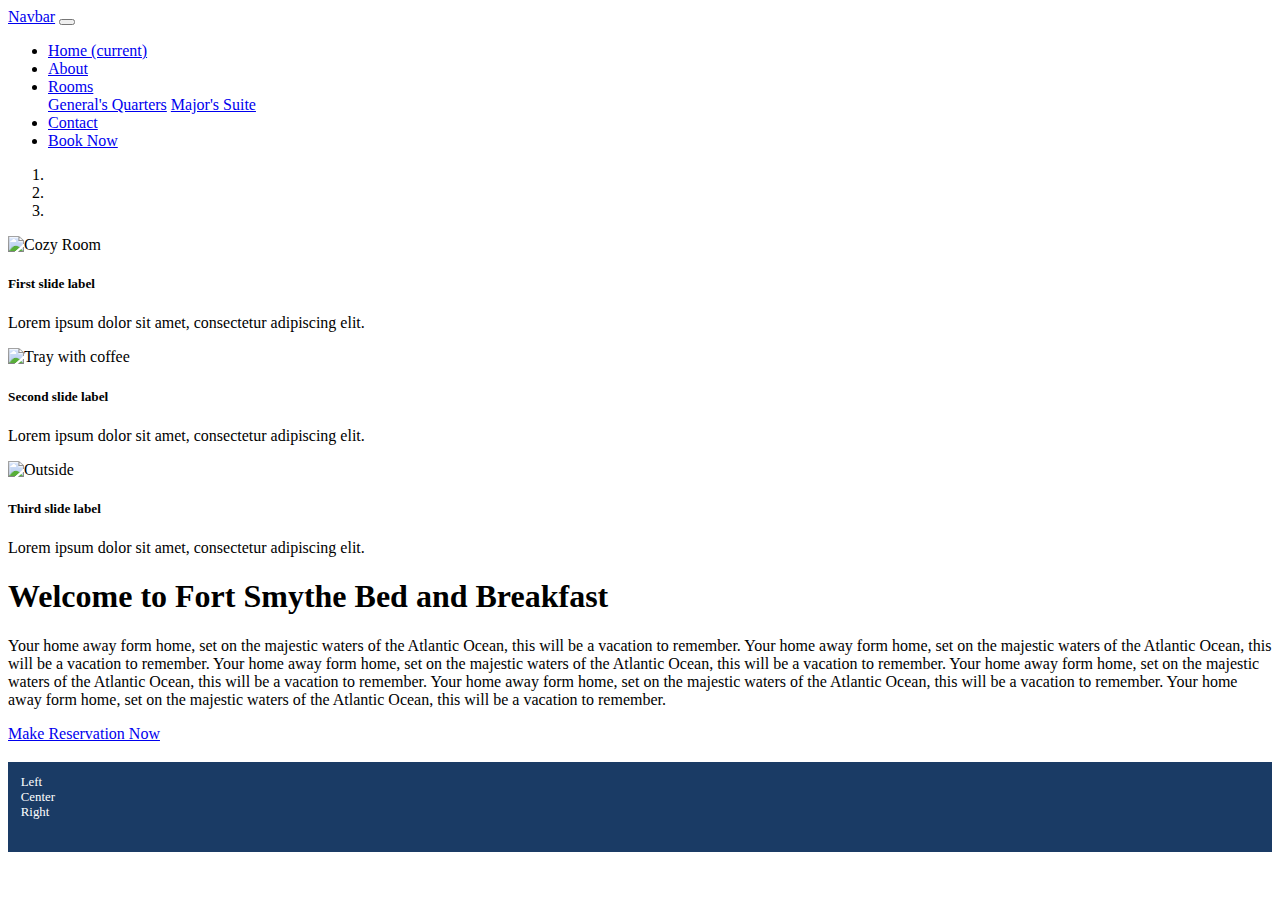
==== html-source/index.html @ a1e809a3 "The HTML source for the pages" ====
<!DOCTYPE html>
<html>
    <head>
        <!-- Required meta tags -->
        <meta charset="utf-8">
        <meta name="viewport" content="width=device-width, initial-scale=1, shrink-to-fit=no">

        <title>My Nice Page</title>

        <link rel="stylesheet" href="https://cdn.jsdelivr.net/npm/bootstrap@4.6.0/dist/css/bootstrap.min.css" 
            integrity="sha384-B0vP5xmATw1+K9KRQjQERJvTumQW0nPEzvF6L/Z6nronJ3oUOFUFpCjEUQouq2+l" crossorigin="anonymous">

        <style>
            .my-footer {
                height: 5em;
                background-color: #1a3b65;
                margin-top: 1.5em;
                padding: 1em;
                color: white;
                font-size: 80%;
            }
        </style>
    </head>

    <body>

        <nav class="navbar navbar-expand-lg navbar-dark bg-dark">
            <a class="navbar-brand" href="#">Navbar</a>
            <button class="navbar-toggler" type="button" data-toggle="collapse" data-target="#navbarNav" aria-controls="navbarNav" aria-expanded="false" aria-label="Toggle navigation">
                <span class="navbar-toggler-icon"></span>
            </button>
            <div class="collapse navbar-collapse" id="navbarNav">
                <ul class="navbar-nav">
                    <li class="nav-item active">
                        <a class="nav-link" href="index.html">Home <span class="sr-only">(current)</span></a>
                    </li>
                    <li class="nav-item">
                        <a class="nav-link" href="about.html">About</a>
                    </li>
                    <li class="nav-item dropdown">
                        <a class="nav-link dropdown-toggle" href="#" id="navbarDropdownMenuLink" role="button" data-toggle="dropdown" aria-haspopup="true" aria-expanded="false">
                            Rooms
                        </a>
                        <div class="dropdown-menu" aria-labelledby="navbarDropdownMenuLink">
                            <a class="dropdown-item" href="generals-quarter.html"">General's Quarters</a>
                            <a class="dropdown-item" href="majors-suite.html">Major's Suite</a>
                        </div>
                    </li>
                    <li class="nav-item">
                        <a class="nav-link" href="contact.html">Contact</a>
                    </li>
                    <li class="nav-item">
                        <a class="nav-link" href="availability.html">Book Now</a>
                    </li>
                </ul>
            </div>
        </nav>

        <div id="main-carousel" class="carousel slide carousel-fade" data-ride="carousel">
            <ol class="carousel-indicators">
                <li data-target="#main-carousel" data-slide-to="0" class="active"></li>
                <li data-target="#main-carousel" data-slide-to="1"></li>
                <li data-target="#main-carousel" data-slide-to="2"></li>
            </ol>
            <div class="carousel-inner">
                <div class="carousel-item active">
                    <img src="static/images/cozy-room.jpg" class="d-block w-100" alt="Cozy Room">
                    <div class="carousel-caption d-none d-md-block">
                        <h5>First slide label</h5>
                        <p>Lorem ipsum dolor sit amet, consectetur adipiscing elit.</p>
                    </div>
                </div>
                <div class="carousel-item">
                    <img src="static/images/tray.jpg" class="d-block w-100" alt="Tray with coffee">
                    <div class="carousel-caption d-none d-md-block">
                        <h5>Second slide label</h5>
                        <p>Lorem ipsum dolor sit amet, consectetur adipiscing elit.</p>
                    </div>
                </div>
                <div class="carousel-item">
                    <img src="static/images/outside.jpg" class="d-block w-100" alt="Outside">
                    <div class="carousel-caption d-none d-md-block">
                        <h5>Third slide label</h5>
                        <p>Lorem ipsum dolor sit amet, consectetur adipiscing elit.</p>
                    </div>
                </div>
            </div>
        </div>

        <div class="container-fluid">
            <div class="row">
                <div class="col">
                    <h1 class="text-center mt-4">Welcome to Fort Smythe Bed and Breakfast</h1>
                    <p>
                        Your home away form home, set on the majestic waters of the Atlantic Ocean, this will be a vacation to remember.
                        Your home away form home, set on the majestic waters of the Atlantic Ocean, this will be a vacation to remember.
                        Your home away form home, set on the majestic waters of the Atlantic Ocean, this will be a vacation to remember.
                        Your home away form home, set on the majestic waters of the Atlantic Ocean, this will be a vacation to remember.
                        Your home away form home, set on the majestic waters of the Atlantic Ocean, this will be a vacation to remember.
                        Your home away form home, set on the majestic waters of the Atlantic Ocean, this will be a vacation to remember.
                    </p>
                </div>
            </div>
            <div class="row">
                <div class="col text-center">
                    <a href="/search-availability" class="btn btn-success">Make Reservation Now</a>
                </div>
            </div>
        </div>

        <footer class="my-footer">
            <div class="row">
                <div class="col text-center">
                    Left
                </div>
                <div class="col text-center">
                    Center
                </div>
                <div class="col text-center">
                    Right
                </div>
            </div>
        </footer>

        <script src="https://code.jquery.com/jquery-3.5.1.slim.min.js" 
            integrity="sha384-DfXdz2htPH0lsSSs5nCTpuj/zy4C+OGpamoFVy38MVBnE+IbbVYUew+OrCXaRkfj" 
            crossorigin="anonymous"></script>
        <script src="https://cdn.jsdelivr.net/npm/bootstrap@4.6.0/dist/js/bootstrap.bundle.min.js" 
            integrity="sha384-Piv4xVNRyMGpqkS2by6br4gNJ7DXjqk09RmUpJ8jgGtD7zP9yug3goQfGII0yAns" 
            crossorigin="anonymous"></script>

    </body>

</html>
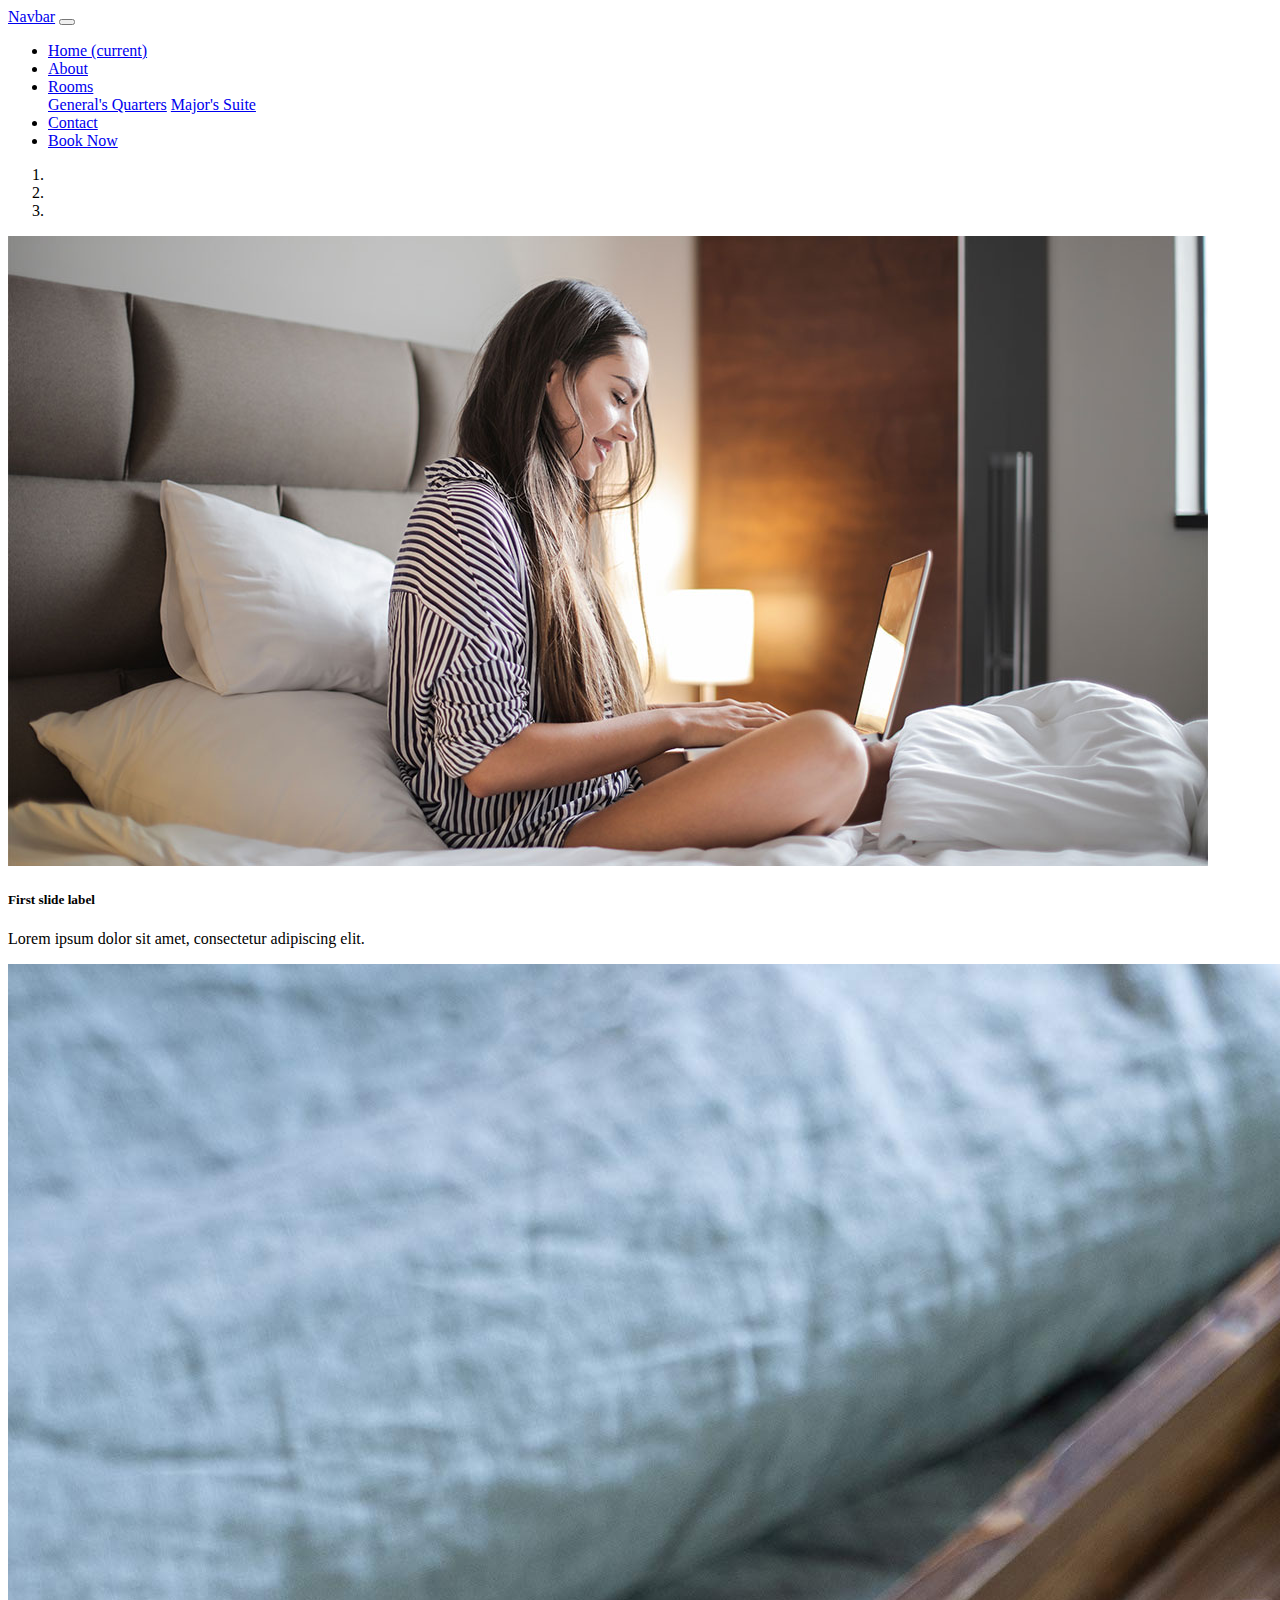
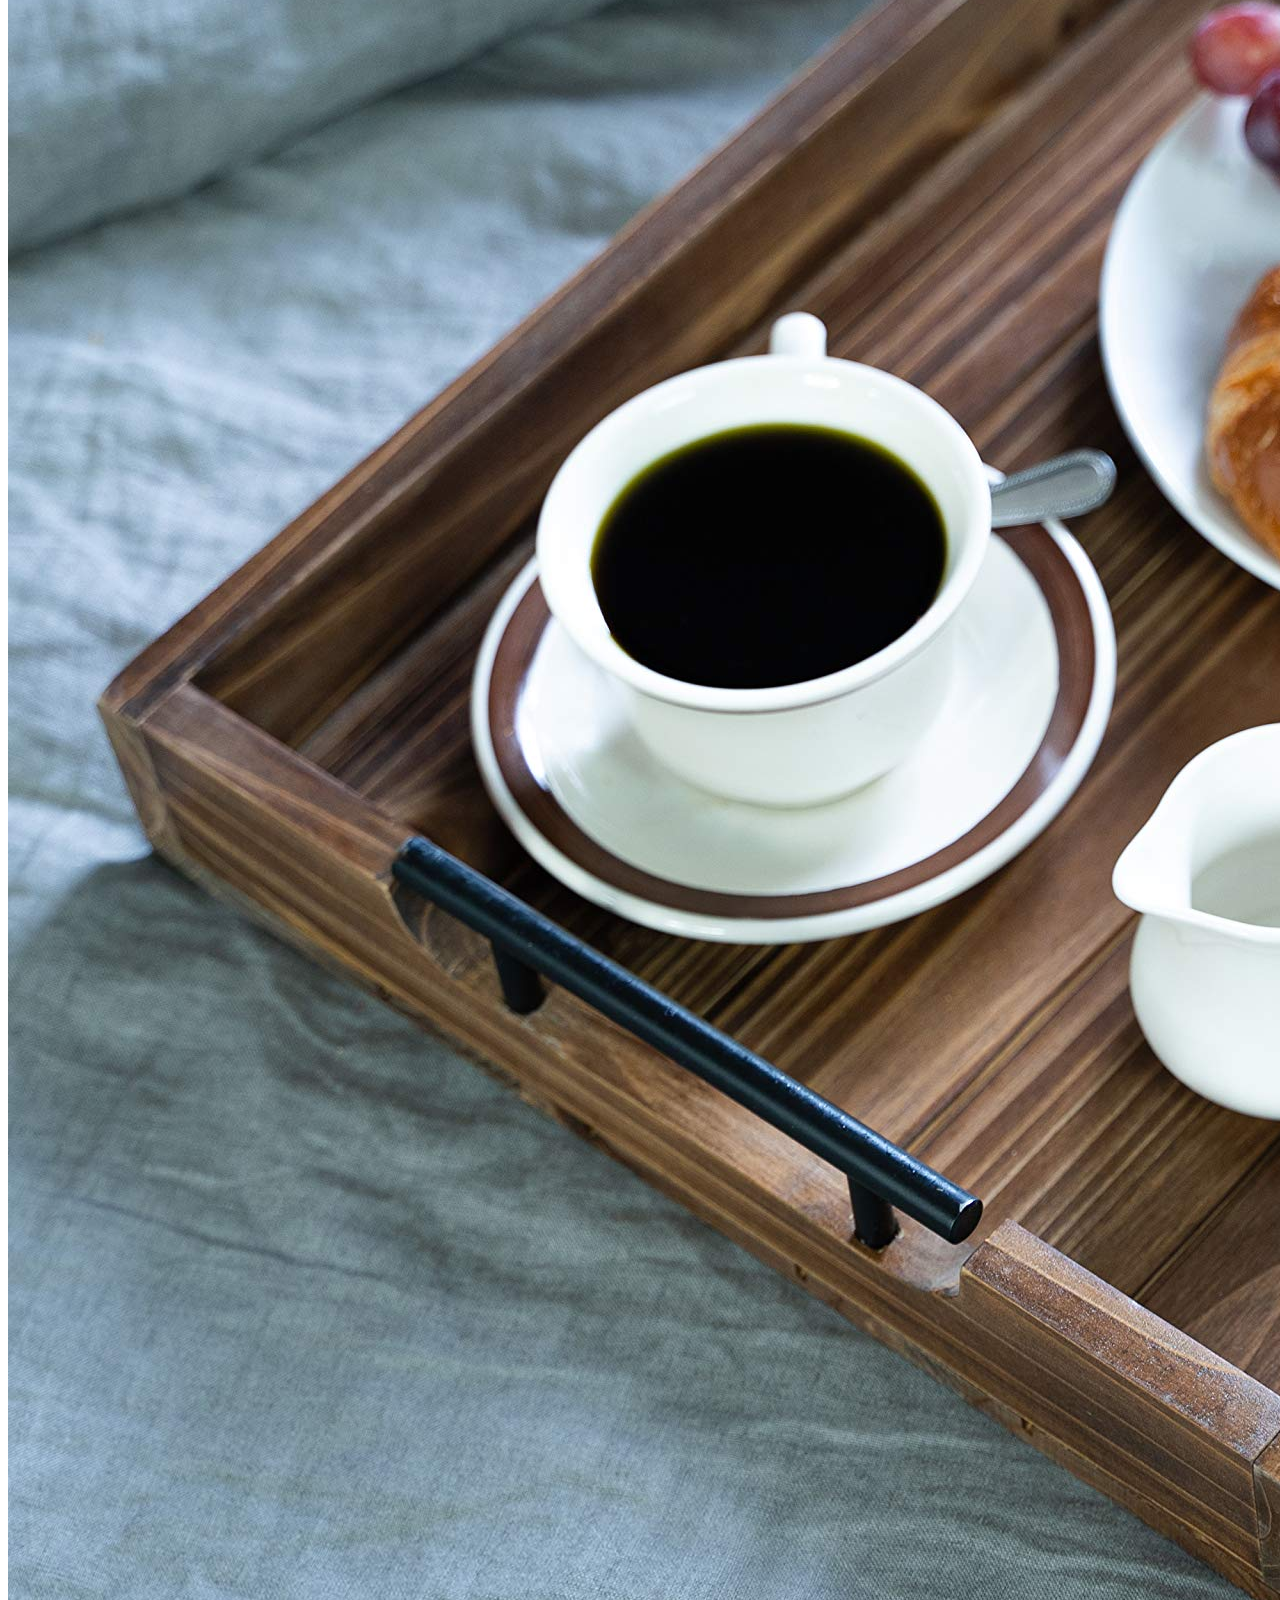
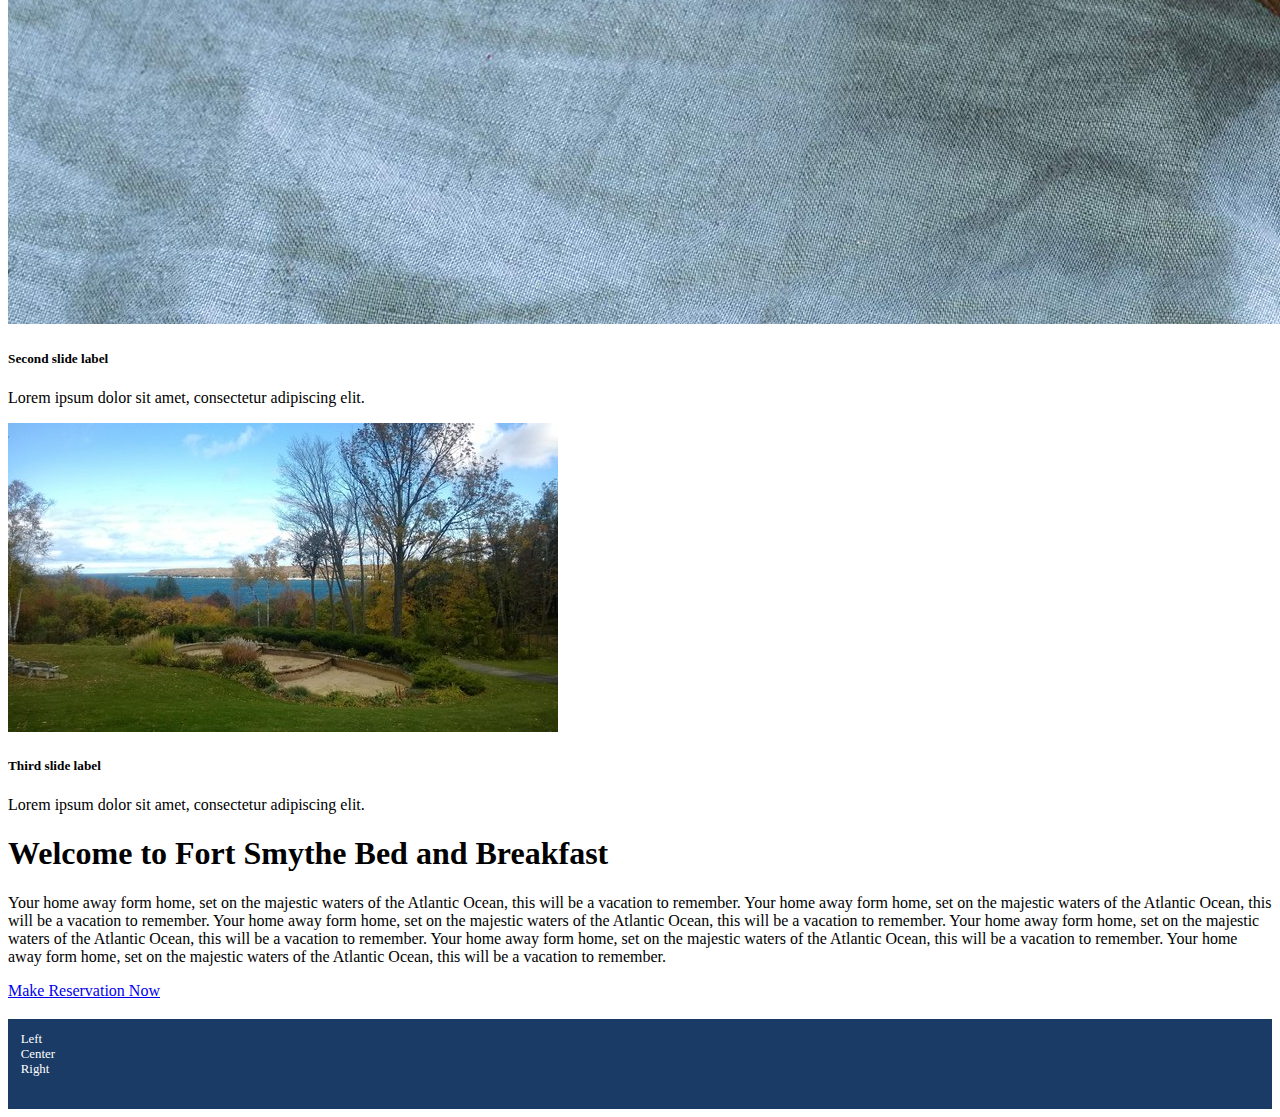
==== commit 94e32820: "fixed some bugs" ====
--- a/html-source/index.html
+++ b/html-source/index.html
@@ -64,21 +64,21 @@
             </ol>
             <div class="carousel-inner">
                 <div class="carousel-item active">
-                    <img src="static/images/cozy-room.jpg" class="d-block w-100" alt="Cozy Room">
+                    <img src="../static/images/cozy-room.jpg" class="d-block w-100" alt="Cozy Room">
                     <div class="carousel-caption d-none d-md-block">
                         <h5>First slide label</h5>
                         <p>Lorem ipsum dolor sit amet, consectetur adipiscing elit.</p>
                     </div>
                 </div>
                 <div class="carousel-item">
-                    <img src="static/images/tray.jpg" class="d-block w-100" alt="Tray with coffee">
+                    <img src="../static/images/tray.jpg" class="d-block w-100" alt="Tray with coffee">
                     <div class="carousel-caption d-none d-md-block">
                         <h5>Second slide label</h5>
                         <p>Lorem ipsum dolor sit amet, consectetur adipiscing elit.</p>
                     </div>
                 </div>
                 <div class="carousel-item">
-                    <img src="static/images/outside.jpg" class="d-block w-100" alt="Outside">
+                    <img src="../static/images/outside.jpg" class="d-block w-100" alt="Outside">
                     <div class="carousel-caption d-none d-md-block">
                         <h5>Third slide label</h5>
                         <p>Lorem ipsum dolor sit amet, consectetur adipiscing elit.</p>
